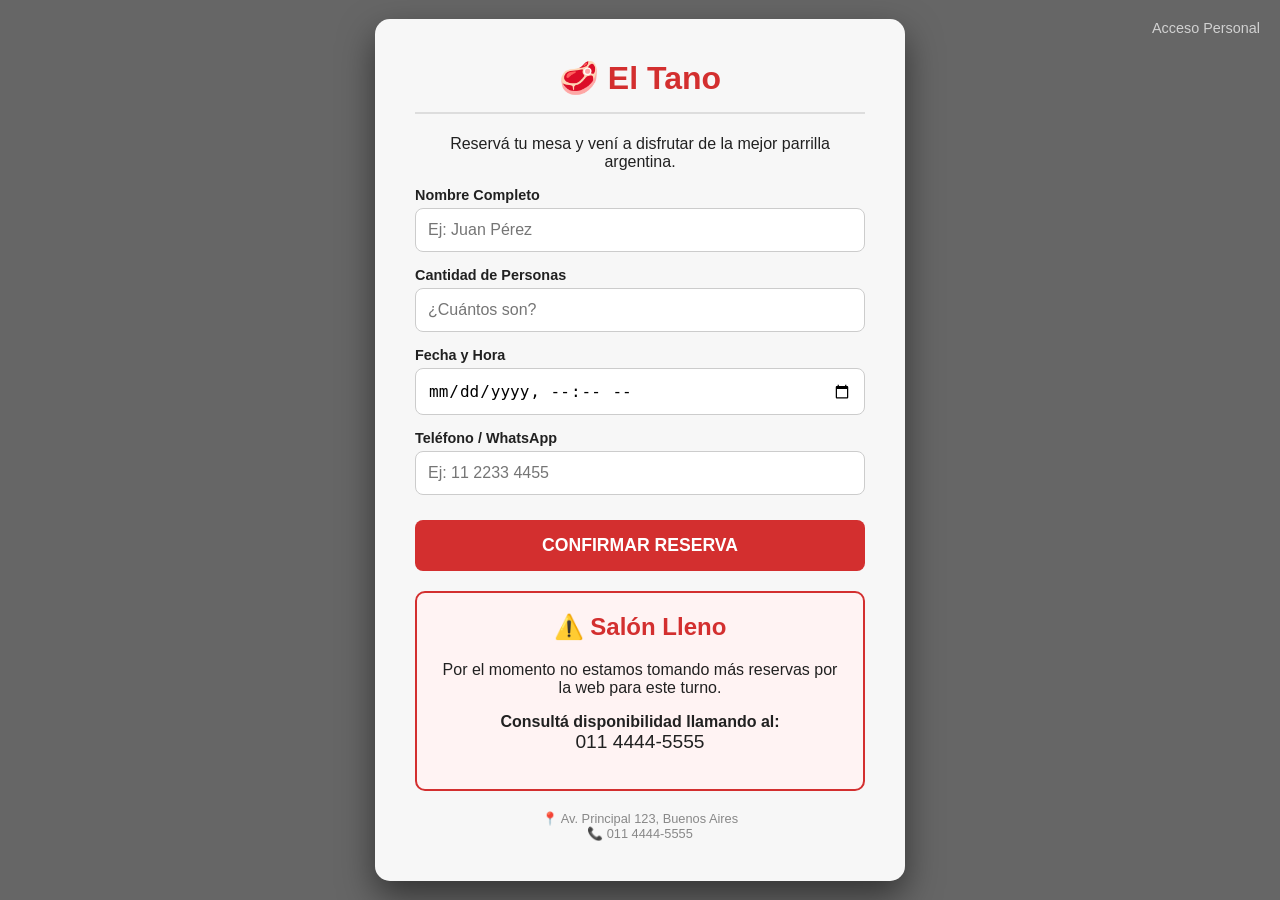
==== src/main/resources/templates/index.html @ 8cffa322 "feat: implementa gestión de disponibilidad, corrección de zona horaria y panel admin con whatsapp" ====
<!DOCTYPE html>
<html lang="es" xmlns:th="http://www.thymeleaf.org">
<head>
    <meta charset="UTF-8">
    <meta name="viewport" content="width=device-width, initial-scale=1.0">
    <title>Reservas - Parrilla El Tano</title>
    <style>
        :root {
            --rojo-tano: #d32f2f;
            --negro-carbon: #212121;
        }

        body {
            font-family: 'Segoe UI', Tahoma, Geneva, Verdana, sans-serif;
            margin: 0;
            padding: 0;
            background: linear-gradient(rgba(0,0,0,0.6), rgba(0,0,0,0.6)),
            url('https://images.unsplash.com/photo-1544025162-d76694265947?auto=format&fit=crop&w=1350&q=80');
            background-size: cover;
            background-position: center;
            background-attachment: fixed;
            display: flex;
            justify-content: center;
            align-items: center;
            min-height: 100vh;
            color: white;
        }

        .reserva-container {
            background: rgba(255, 255, 255, 0.95);
            padding: 40px;
            border-radius: 15px;
            box-shadow: 0 15px 35px rgba(0,0,0,0.5);
            width: 100%;
            max-width: 450px;
            color: var(--negro-carbon);
            text-align: center;
        }

        .reserva-container h1 {
            margin-top: 0;
            color: var(--rojo-tano);
            font-size: 2rem;
            border-bottom: 2px solid #ddd;
            padding-bottom: 15px;
        }

        .form-group {
            margin-bottom: 15px;
            text-align: left;
        }

        .form-group label {
            display: block;
            margin-bottom: 5px;
            font-weight: bold;
            font-size: 0.9rem;
        }

        .form-group input {
            width: 100%;
            padding: 12px;
            border: 1px solid #ccc;
            border-radius: 8px;
            box-sizing: border-box;
            font-size: 1rem;
        }

        .btn-reservar {
            background-color: var(--rojo-tano);
            color: white;
            border: none;
            padding: 15px;
            width: 100%;
            border-radius: 8px;
            font-size: 1.1rem;
            font-weight: bold;
            cursor: pointer;
            transition: transform 0.2s, background 0.3s;
            margin-top: 10px;
        }

        .btn-reservar:hover {
            background-color: #b71c1c;
            transform: scale(1.02);
        }

        /* ESTILOS PARA EL AVISO DE CIERRE */
        .aviso-cerrado {
            background-color: #fff3f3;
            border: 2px solid var(--rojo-tano);
            padding: 20px;
            border-radius: 10px;
            margin: 20px 0;
        }

        .aviso-cerrado h2 {
            color: var(--rojo-tano);
            margin-top: 0;
        }

        .footer-info {
            margin-top: 20px;
            font-size: 0.8rem;
            color: #888;
        }

        .admin-link {
            position: absolute;
            top: 20px;
            right: 20px;
            color: white;
            text-decoration: none;
            font-size: 0.9rem;
            opacity: 0.7;
        }
        .admin-link:hover { opacity: 1; }
    </style>
</head>
<body>

<a href="/login" class="admin-link">Acceso Personal</a>

<div class="reserva-container">
    <h1>🥩 El Tano</h1>

    <div th:if="${sistemaAbierto}">
        <p>Reservá tu mesa y vení a disfrutar de la mejor parrilla argentina.</p>
        <form action="/reservar" method="post" th:object="${reserva}">
            <div class="form-group">
                <label>Nombre Completo</label>
                <input type="text" name="clienteNombre" placeholder="Ej: Juan Pérez" required>
            </div>

            <div class="form-group">
                <label>Cantidad de Personas</label>
                <input type="number" name="cantidadPersonas" min="1" max="20" placeholder="¿Cuántos son?" required>
            </div>

            <div class="form-group">
                <label>Fecha y Hora</label>
                <input type="datetime-local" name="fechaHora" required>
            </div>

            <div class="form-group">
                <label>Teléfono / WhatsApp</label>
                <input type="text" name="telefono" placeholder="Ej: 11 2233 4455" required>
            </div>

            <button type="submit" class="btn-reservar">CONFIRMAR RESERVA</button>
        </form>
    </div>

    <div th:unless="${sistemaAbierto}" class="aviso-cerrado">
        <h2>⚠️ Salón Lleno</h2>
        <p>Por el momento no estamos tomando más reservas por la web para este turno.</p>
        <p><strong>Consultá disponibilidad llamando al:</strong><br>
            <span style="font-size: 1.2rem;">011 4444-5555</span></p>
    </div>

    <div class="footer-info">
        📍 Av. Principal 123, Buenos Aires<br>
        📞 011 4444-5555
    </div>
</div>

</body>
</html>
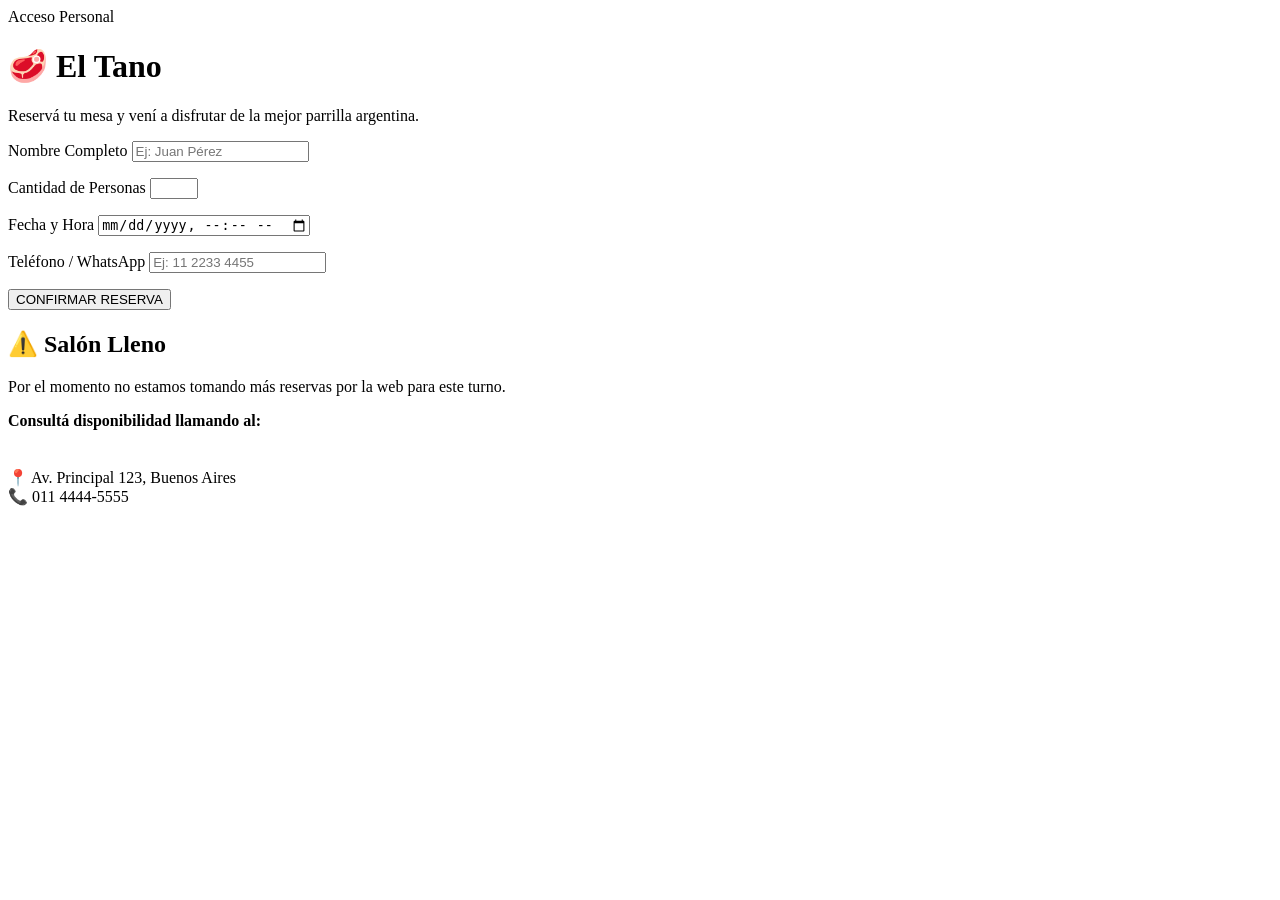
==== commit c3c5a5a6: "feat: final release - sistema de reservas Parrilla El Tano v1.0" ====
--- a/src/main/resources/templates/index.html
+++ b/src/main/resources/templates/index.html
@@ -4,147 +4,46 @@
     <meta charset="UTF-8">
     <meta name="viewport" content="width=device-width, initial-scale=1.0">
     <title>Reservas - Parrilla El Tano</title>
-    <style>
-        :root {
-            --rojo-tano: #d32f2f;
-            --negro-carbon: #212121;
-        }
-
-        body {
-            font-family: 'Segoe UI', Tahoma, Geneva, Verdana, sans-serif;
-            margin: 0;
-            padding: 0;
-            background: linear-gradient(rgba(0,0,0,0.6), rgba(0,0,0,0.6)),
-            url('https://images.unsplash.com/photo-1544025162-d76694265947?auto=format&fit=crop&w=1350&q=80');
-            background-size: cover;
-            background-position: center;
-            background-attachment: fixed;
-            display: flex;
-            justify-content: center;
-            align-items: center;
-            min-height: 100vh;
-            color: white;
-        }
-
-        .reserva-container {
-            background: rgba(255, 255, 255, 0.95);
-            padding: 40px;
-            border-radius: 15px;
-            box-shadow: 0 15px 35px rgba(0,0,0,0.5);
-            width: 100%;
-            max-width: 450px;
-            color: var(--negro-carbon);
-            text-align: center;
-        }
-
-        .reserva-container h1 {
-            margin-top: 0;
-            color: var(--rojo-tano);
-            font-size: 2rem;
-            border-bottom: 2px solid #ddd;
-            padding-bottom: 15px;
-        }
-
-        .form-group {
-            margin-bottom: 15px;
-            text-align: left;
-        }
-
-        .form-group label {
-            display: block;
-            margin-bottom: 5px;
-            font-weight: bold;
-            font-size: 0.9rem;
-        }
-
-        .form-group input {
-            width: 100%;
-            padding: 12px;
-            border: 1px solid #ccc;
-            border-radius: 8px;
-            box-sizing: border-box;
-            font-size: 1rem;
-        }
-
-        .btn-reservar {
-            background-color: var(--rojo-tano);
-            color: white;
-            border: none;
-            padding: 15px;
-            width: 100%;
-            border-radius: 8px;
-            font-size: 1.1rem;
-            font-weight: bold;
-            cursor: pointer;
-            transition: transform 0.2s, background 0.3s;
-            margin-top: 10px;
-        }
-
-        .btn-reservar:hover {
-            background-color: #b71c1c;
-            transform: scale(1.02);
-        }
-
-        /* ESTILOS PARA EL AVISO DE CIERRE */
-        .aviso-cerrado {
-            background-color: #fff3f3;
-            border: 2px solid var(--rojo-tano);
-            padding: 20px;
-            border-radius: 10px;
-            margin: 20px 0;
-        }
-
-        .aviso-cerrado h2 {
-            color: var(--rojo-tano);
-            margin-top: 0;
-        }
-
-        .footer-info {
-            margin-top: 20px;
-            font-size: 0.8rem;
-            color: #888;
-        }
-
-        .admin-link {
-            position: absolute;
-            top: 20px;
-            right: 20px;
-            color: white;
-            text-decoration: none;
-            font-size: 0.9rem;
-            opacity: 0.7;
-        }
-        .admin-link:hover { opacity: 1; }
-    </style>
+    <link rel="stylesheet" th:href="@{/css/style.css}">
 </head>
 <body>
 
-<a href="/login" class="admin-link">Acceso Personal</a>
+<a th:href="@{/login}" class="admin-link">Acceso Personal</a>
 
 <div class="reserva-container">
     <h1>🥩 El Tano</h1>
 
     <div th:if="${sistemaAbierto}">
         <p>Reservá tu mesa y vení a disfrutar de la mejor parrilla argentina.</p>
-        <form action="/reservar" method="post" th:object="${reserva}">
+
+        <form th:action="@{/reservar}" method="post" th:object="${reserva}">
+
+            <div th:if="${mensajeExito}" class="success-msg">
+                <p th:text="${mensajeExito}"></p>
+            </div>
+
             <div class="form-group">
                 <label>Nombre Completo</label>
-                <input type="text" name="clienteNombre" placeholder="Ej: Juan Pérez" required>
+                <input type="text" th:field="*{clienteNombre}" placeholder="Ej: Juan Pérez" required>
+                <p th:if="${#fields.hasErrors('clienteNombre')}" th:errors="*{clienteNombre}" class="error-msg"></p>
             </div>
 
             <div class="form-group">
                 <label>Cantidad de Personas</label>
-                <input type="number" name="cantidadPersonas" min="1" max="20" placeholder="¿Cuántos son?" required>
+                <input type="number" th:field="*{cantidadPersonas}" min="1" max="20" required>
+                <p th:if="${#fields.hasErrors('cantidadPersonas')}" th:errors="*{cantidadPersonas}" class="error-msg"></p>
             </div>
 
             <div class="form-group">
                 <label>Fecha y Hora</label>
-                <input type="datetime-local" name="fechaHora" required>
+                <input type="datetime-local" th:field="*{fechaHora}" id="fechaReserva" required>
+                <p th:if="${#fields.hasErrors('fechaHora')}" th:errors="*{fechaHora}" class="error-msg"></p>
             </div>
 
             <div class="form-group">
                 <label>Teléfono / WhatsApp</label>
-                <input type="text" name="telefono" placeholder="Ej: 11 2233 4455" required>
+                <input type="tel" th:field="*{telefono}" placeholder="Ej: 11 2233 4455" required>
+                <p th:if="${#fields.hasErrors('telefono')}" th:errors="*{telefono}" class="error-msg"></p>
             </div>
 
             <button type="submit" class="btn-reservar">CONFIRMAR RESERVA</button>
@@ -155,7 +54,7 @@
         <h2>⚠️ Salón Lleno</h2>
         <p>Por el momento no estamos tomando más reservas por la web para este turno.</p>
         <p><strong>Consultá disponibilidad llamando al:</strong><br>
-            <span style="font-size: 1.2rem;">011 4444-5555</span></p>
+            <span style="font-size: 1.2rem; color: white;">011 4444-5555</span></p>
     </div>
 
     <div class="footer-info">
@@ -164,5 +63,6 @@
     </div>
 </div>
 
+<script th:src="@{/js/main.js}"></script>
 </body>
 </html>
